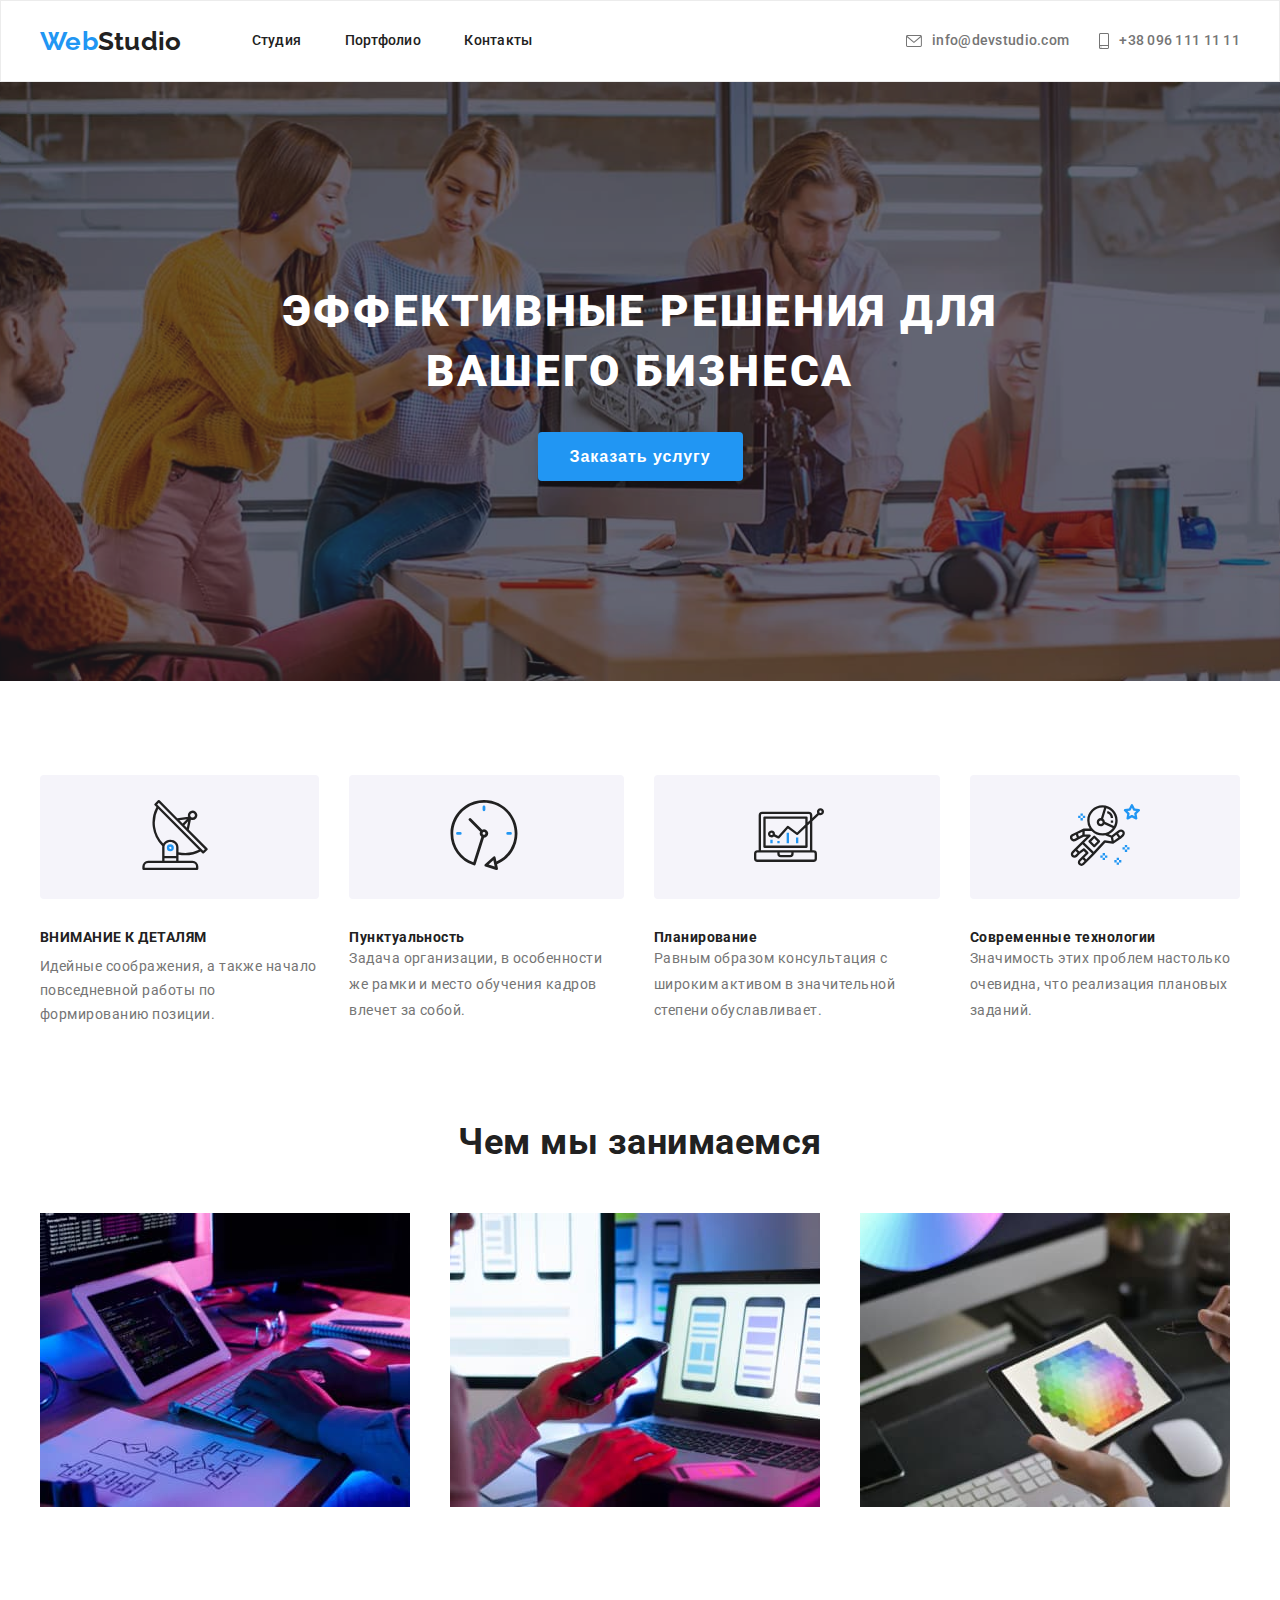
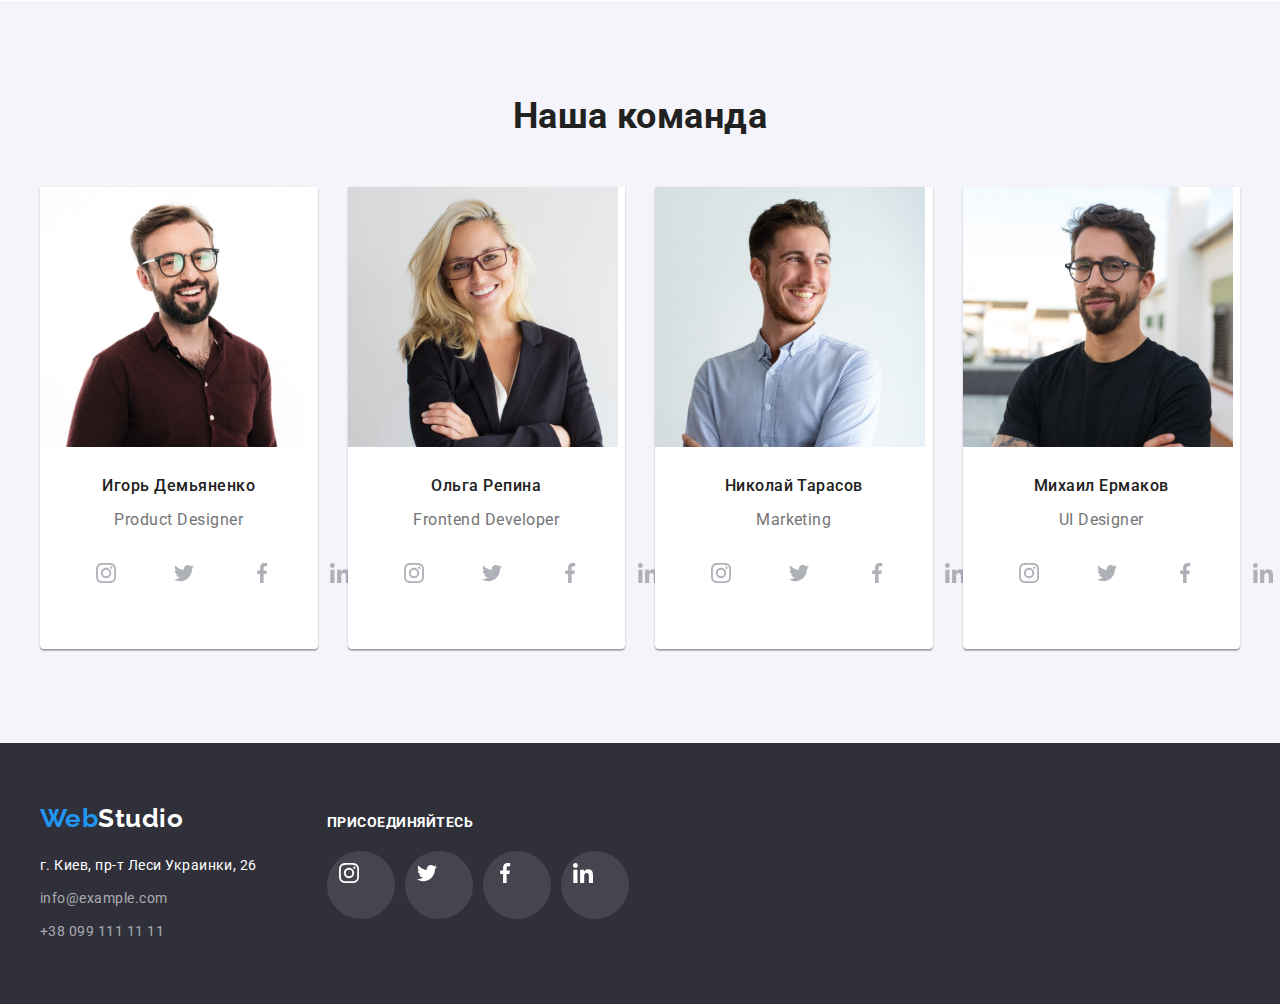
==== index.html @ 0ce3b3eb "add 4 hw" ====
<!DOCTYPE html>
<html lang="ru">

	<head>
		<meta charset="UTF-8">
		<meta http-equiv="X-UA-Compatible" content="IE=edge">
		<meta name="viewport" content="width=device-width, initial-scale=1.0">
		<link rel="stylesheet" href="https://cdnjs.cloudflare.com/ajax/libs/modern-normalize/1.1.0/modern-normalize.min.css" integrity="sha512-wpPYUAdjBVSE4KJnH1VR1HeZfpl1ub8YT/NKx4PuQ5NmX2tKuGu6U/JRp5y+Y8XG2tV+wKQpNHVUX03MfMFn9Q==" crossorigin="anonymous" referrerpolicy="no-referrer" />
		<link rel="stylesheet" href="css/style.css">
		<title>webstudio</title>
	</head>

	<body>
	<div class="wraper">
		<header class="header">
			<div class="header__container">
				<a class="header__logo logo" href="#" lang="en">Web<span>Studio</span></a>
				<nav class="header__menu">
					<ul class="header__list">
						<li class="header__link">
							<a href="./index.html">Студия</a>
						</li>
						<li class="header__link">
							<a href="./portfolio.html">Портфолио</a>
						</li>
						<li class="header__link">
							<a href="">Контакты</a>
						</li>
					</ul>
				</nav>
				<div class="header__rigth">
					<ul class="header__contacts">
						<li class="header__element element-contact">
							<a class="element-contact__link" href="mailto:info@devstudio.com">
								<div class="element-contact__icon-block">
									<svg class="element-contact__icon" width="16" height="12">
										<use href="./img/svg/symbol-defs.svg#icon-envelope"></use>
									</svg>
								</div>
								<p class="element-contact__text">info@devstudio.com</p> 
							</a>
						</li>
						<li class="header__element element-contact">
							<a class="element-contact__link" href="tel:+380961111111">
								<div class="element-contact__icon-block">
									<svg class="element-contact__icon" width="10" height="16">
										<use href="./img/svg/symbol-defs.svg#icon-smartphone"></use>
									</svg>
								</div>
								<p class="element-contact__text">+38 096 111 11 11</p> 
							</a>
						</li>
					</ul>
				</div>
			</div>
		</header>

		<main class="main">
			<section class="main__hero hero">
				<div class="hero__container">
					<h1 class="hero__title main-title" >Эффективные решения для вашего бизнеса</h1>
					<button class="hero__button button" type="button"> Заказать услугу</button>
				</div>
			</section>

			<section class="main__principles principles">
				<div class="principles__container">
					<h2 class="principles__title title visually-hidden">Наши принципы</h2>
					<ul class="principles__list">
						<li class="principles__iteam item-principles">
							<div class="item-principles__icon-block">
								<svg class="item-principles__icon" width="70" height="70" >
									<use href="./img/svg/symbol-defs.svg#icon-antenna"></use>
								</svg>
							</div>
							<h3 class="item-principles__title title-h3">Внимание к деталям</h3>
							<p class="item-principles__subtitle subtitle-h3">Идейные соображения, а также начало повседневной работы по формированию позиции.</p>
						</li>
						<li class="principles__iteam item-principles">
							<div class="item-principles__icon-block">
								<svg class="item-principles__icon" width="70" height="70" >
									<use href="./img/svg/symbol-defs.svg#icon-clock"></use>
								</svg>
							</div>
							<h3 class="title-h3">Пунктуальность</h3>
							<p class="subtitle-h3">Задача организации, в особенности же рамки и место обучения кадров влечет за собой.</p>
						</li>
						<li class="principles__iteam item-principles">
							<div class="item-principles__icon-block">
								<svg class="item-principles__icon" width="70" height="70" >
									<use href="./img/svg/symbol-defs.svg#icon-diagram"></use>
								</svg>
							</div>
							<h3 class="title-h3">Планирование</h3>
							<p class="subtitle-h3">Равным образом консультация с широким активом в значительной степени обуславливает.</p>
						</li>
						<li class="principles__iteam item-principles">
							<div class="item-principles__icon-block">
								<svg class="item-principles__icon" width="70" height="70" >
									<use href="./img/svg/symbol-defs.svg#icon-astronaut"></use>
								</svg>
							</div>
							<h3 class="title-h3">Современные технологии</h3>
							<p class="subtitle-h3">Значимость этих проблем настолько очевидна, что реализация плановых заданий.</p>
						</li>
					</ul>
				</div>
			</section>

			<section class="main__works works">
				<div class="works__container">
					<h2 class="works__title title">Чем мы занимаемся</h2>
					<ul class="works__list">
						<li class="works__foto">
							<img src="./img/webstudio/work/img1.jpg" alt="работа над проектами" width="370">
						</li>
						<li class="works__foto">
							<img src="./img/webstudio/work/img2.jpg" alt="работа над проектами" width="370">
						</li>
						<li class="works__foto">
							<img src="./img/webstudio/work/img3.jpg" alt="работа над проектами" width="370">
						</li>
					</ul>
				</div>
			</section>
			
			<section class="main__team team">
				<div class="team__container">
					<h2 class="team__title title">Наша команда</h2>
					<ul class="team__list">
						<li class="team__iteam iteam-card">
							<img class="iteam-card__img" src="./img/webstudio/team/productdesigner.jpg" alt="фото Игорь Демьяненко" width="270">
							<div class="iteam-card__text">
								<h3 class="iteam-card__title title-h3">Игорь Демьяненко</h3>
								<p class="iteam-card__subtitle subtitle-h3" lang="en">Product Designer</p>
								<ul class="iteam-card__social-list">
									<li class="iteam-card__social-iteam">
										<a href="" class="iteam-card__icon-link social-icon">
											<svg class="iteam-card__icon" width="20" height="20">
												<use href="./img/svg/symbol-defs.svg#icon-instagram"></use>
											</svg>
										</a>
									</li>
									<li class="iteam-card__social-iteam">
										<a href="" class="iteam-card__icon-link social-icon">
											<svg class="iteam-card__icon" width="20" height="20">
												<use href="./img/svg/symbol-defs.svg#icon-twitter"></use>
											</svg>
										</a>
									</li>
									<li class="iteam-card__social-iteam">
										<a href="" class="iteam-card__icon-link social-icon">
											<svg class="iteam-card__icon" width="20" height="20">
												<use href="./img/svg/symbol-defs.svg#icon-facebook"></use>
											</svg>
										</a>
									</li>
									<li class="iteam-card__social-iteam">
										<a href="" class="iteam-card__icon-link social-icon">
											<svg class="iteam-card__icon" width="20" height="20">
												<use href="./img/svg/symbol-defs.svg#icon-linkedin"></use>
											</svg>
										</a>
									</li>
								</ul>
							</div>
						</li>
						<li class="team__iteam iteam-card">
							<img class="iteam-card__img" src="./img/webstudio/team/frontenddeveloper.jpg" alt="фото Ольга Репина" width="270">
							<div class="iteam-card__text">
								<h3 class="iteam-card__title title-h3">Ольга Репина</h3>
								<p class="iteam-card__subtitle subtitle-h3" lang="en">Frontend Developer</p>
								<ul class="iteam-card__social-list">
									<li class="iteam-card__social-iteam">
										<a href="" class="iteam-card__icon-link social-icon">
											<svg class="iteam-card__icon" width="20" height="20">
												<use href="./img/svg/symbol-defs.svg#icon-instagram"></use>
											</svg>
										</a>
									</li>
									<li class="iteam-card__social-iteam">
										<a href="" class="iteam-card__icon-link social-icon">
											<svg class="iteam-card__icon" width="20" height="20">
												<use href="./img/svg/symbol-defs.svg#icon-twitter"></use>
											</svg>
										</a>
									</li>
									<li class="iteam-card__social-iteam">
										<a href="" class="iteam-card__icon-link social-icon">
											<svg class="iteam-card__icon" width="20" height="20">
												<use href="./img/svg/symbol-defs.svg#icon-facebook"></use>
											</svg>
										</a>
									</li>
									<li class="iteam-card__social-iteam">
										<a href="" class="iteam-card__icon-link social-icon">
											<svg class="iteam-card__icon" width="20" height="20">
												<use href="./img/svg/symbol-defs.svg#icon-linkedin"></use>
											</svg>
										</a>
									</li>
								</ul>
							</div>
						</li>
						<li class="team__iteam iteam-card">
							<img class="iteam-card__img" src="./img/webstudio/team/marketing.jpg" alt="фото Николай Тарасов" width="270">
							<div class="iteam-card__text">
								<h3 class="iteam-card__title title-h3">Николай Тарасов</h3>
								<p class="iteam-card__subtitle subtitle-h3" lang="en">Marketing</p>
								<ul class="iteam-card__social-list">
									<li class="iteam-card__social-iteam">
										<a href="" class="iteam-card__icon-link social-icon">
											<svg class="iteam-card__icon" width="20" height="20">
												<use href="./img/svg/symbol-defs.svg#icon-instagram"></use>
											</svg>
										</a>
									</li>
									<li class="iteam-card__social-iteam">
										<a href="" class="iteam-card__icon-link social-icon">
											<svg class="iteam-card__icon" width="20" height="20">
												<use href="./img/svg/symbol-defs.svg#icon-twitter"></use>
											</svg>
										</a>
									</li>
									<li class="iteam-card__social-iteam">
										<a href="" class="iteam-card__icon-link social-icon">
											<svg class="iteam-card__icon" width="20" height="20">
												<use href="./img/svg/symbol-defs.svg#icon-facebook"></use>
											</svg>
										</a>
									</li>
									<li class="iteam-card__social-iteam">
										<a href="" class="iteam-card__icon-link social-icon">
											<svg class="iteam-card__icon" width="20" height="20">
												<use href="./img/svg/symbol-defs.svg#icon-linkedin"></use>
											</svg>
										</a>
									</li>
								</ul>
							</div>
						</li>
						<li class="team__iteam iteam-card">
							<img class="iteam-card__img" src="./img/webstudio/team/uidesigner.jpg" alt="фото Михаил Ермаков" width="270">
							<div class="iteam-card__text">
								<h3 class="iteam-card__title title-h3">Михаил Ермаков</h3>
								<p class="iteam-card__subtitle subtitle-h3" lang="en">UI Designer</p>
								<ul class="iteam-card__social-list">
									<li class="iteam-card__social-iteam">
										<a href="" class="iteam-card__icon-link social-icon">
											<svg class="iteam-card__icon" width="20" height="20">
												<use href="./img/svg/symbol-defs.svg#icon-instagram"></use>
											</svg>
										</a>
									</li>
									<li class="iteam-card__social-iteam">
										<a href="" class="iteam-card__icon-link social-icon">
											<svg class="iteam-card__icon" width="20" height="20">
												<use href="./img/svg/symbol-defs.svg#icon-twitter"></use>
											</svg>
										</a>
									</li>
									<li class="iteam-card__social-iteam">
										<a href="" class="iteam-card__icon-link social-icon">
											<svg class="iteam-card__icon" width="20" height="20">
												<use href="./img/svg/symbol-defs.svg#icon-facebook"></use>
											</svg>
										</a>
									</li>
									<li class="iteam-card__social-iteam">
										<a href="" class="iteam-card__icon-link social-icon">
											<svg class="iteam-card__icon" width="20" height="20">
												<use href="./img/svg/symbol-defs.svg#icon-linkedin"></use>
											</svg>
										</a>
									</li>
								</ul>
							</div>
						</li>
					</ul>
				</div>
			</section>
		</main>

		<footer class="footer">
			<div class="footer__container">
				<div class="footer__contacts">
					<a class="footer__logo logo" href="" lang="en">Web<span>Studio</span></a>
					<address class="footer__address">
						<ul class="footer__list">
							<li class="footer__link">
								<a  href="https://goo.gl/maps/9fmKYEebHjoqxfCN7" target="_blank" rel="noopener noreferrer">г. Киев, пр-т Леси Украинки, 26</a>
							</li>
							<li class="footer__link">
								<a href="mailto:info@example.com">info@example.com</a>
							</li>
							<li class="footer__link">
								<a href="tel:+380991111111">+38 099 111 11 11</a>
							</li>
						</ul>
					</address>
				</div>
				<div class="footer__social">
					<p class="footer__social-title">присоединяйтесь</p>
					<ul class="footer__social-list social-footer">
						<li class="social-footer__social-iteam">
							<a href="" class="social-footer__icon-link social-icon">
								<svg class="social-footer__icon" width="20" height="20">
									<use href="./img/svg/symbol-defs.svg#icon-instagram"></use>
								</svg>
							</a>
						</li>
						<li class="social-footer__social-iteam">
							<a href="" class="social-footer__icon-link social-icon">
								<svg class="social-footer__icon" width="20" height="20">
									<use href="./img/svg/symbol-defs.svg#icon-twitter"></use>
								</svg>
							</a>
						</li>
						<li class="social-footer__social-iteam">
							<a href="" class="social-footer__icon-link social-icon">
								<svg class="social-footer__icon" width="20" height="20">
									<use href="./img/svg/symbol-defs.svg#icon-facebook"></use>
								</svg>
							</a>
						</li>
						<li class="social-footer__social-iteam">
							<a href="" class="social-footer__icon-link social-icon">
								<svg class="social-footer__icon" width="20" height="20">
									<use href="./img/svg/symbol-defs.svg#icon-linkedin"></use>
								</svg>
							</a>
						</li>
					</ul>
				</div>
			</div>
		</footer>
	</div>
	</body>

</html>
---- css/style.css ----
@import url("https://fonts.googleapis.com/css2?family=Raleway:wght@700&family=Roboto:wght@400;500;700;900&display=swap");
:root {
  --main-color:#2196F3;
  --color-main-dark: #212121;
  --color-second-dark: #757575;
  --color-main-light: #FFFFFF;
  --color-bg-dark: #2F303A;
  --color-bg-light2:#F5F4FA;
  --color-bg-main:#188CE8;
  --color-svg-icon:#AFB1B8;
}

html, body {
  height: 100%;
  min-width: 320px;
}

body {
  font-family: 'Roboto', 'Raleway', sans-serif;
  color: var(--color-main-dark);
  font-size: 16px;
  line-height: 1.17;
  letter-spacing: 0.03em;
}

.wraper {
  width: 100%;
  min-height: 100%;
  overflow: hidden;
  display: -webkit-box;
  display: -ms-flexbox;
  display: flex;
  -webkit-box-orient: vertical;
  -webkit-box-direction: normal;
      -ms-flex-direction: column;
          flex-direction: column;
}

.main {
  -webkit-box-flex: 1;
      -ms-flex: 1 1 auto;
          flex: 1 1 auto;
}

* {
  padding: 0;
  margin: 0;
  border: 0;
}

a {
  text-decoration: none;
  font-style: normal;
}

ol, ul, li {
  list-style: none;
  padding: 0;
}

img {
  vertical-align: top;
  display: block;
  max-width: 100%;
}

button {
  cursor: pointer;
  padding: 0;
  border: 0;
}

h1, h2, h3, h4, h5, h6 {
  font-size: inherit;
  font-weight: inherit;
}

[class*="__container"] {
  max-width: 1200px;
  padding: 0 15px;
  margin: 0 auto;
}

[class*="main__"] {
  padding: 94px 0;
}

.main-title {
  display: block;
  text-align: center;
  font-weight: 900;
  font-size: 44px;
  line-height: 1.36;
  letter-spacing: 0.06em;
  text-transform: uppercase;
  color: var(--color-main-light);
  margin: 0 auto;
}

.title {
  display: block;
  font-weight: 700;
  margin-bottom: 50px;
  font-size: 36px;
  text-align: center;
  color: var(--color-main-dark);
}

.title-h3 {
  font-weight: 700;
  line-height: 1.15;
  color: var(--color-main-dark);
}

.subtitle-h3 {
  line-height: 1.86;
  color: var(--color-second-dark);
}

.logo {
  display: block;
  font-family: 'Raleway', sans-serif;
  font-weight: 700;
  font-size: 26px;
  line-height: 1.19;
  color: var(--main-color);
}

.visually-hidden {
  position: absolute;
  width: 1px;
  height: 1px;
  margin: -1px;
  border: 0;
  padding: 0;
  white-space: nowrap;
  -webkit-clip-path: inset(100%);
          clip-path: inset(100%);
  clip: rect(0 0 0 0);
  overflow: hidden;
}

.social-icon {
  display: inline-block;
  padding: 12px;
  width: 44px;
  height: 44px;
  border-radius: 50%;
  color: var(--color-svg-icon);
}

.social-icon:hover, .social-icon:focus {
  background-color: var(--main-color);
  color: var(--color-main-light);
}

.header {
  background-color: var(--color-main-light);
  text-decoration: none;
  font-size: 14px;
  line-height: 1.14;
  letter-spacing: 0.02em;
  font-weight: 500;
  border: 1px solid #ECECEC;
}

.header__container {
  display: -webkit-box;
  display: -ms-flexbox;
  display: flex;
  -webkit-box-pack: justify;
      -ms-flex-pack: justify;
          justify-content: space-between;
  -webkit-box-align: center;
      -ms-flex-align: center;
          align-items: center;
  height: 80px;
}

.header__logo {
  display: -webkit-box;
  display: -ms-flexbox;
  display: flex;
  -webkit-box-align: center;
      -ms-flex-align: center;
          align-items: center;
  margin-right: 50px;
}

.header__logo span {
  color: var(--color-main-dark);
}

.header__menu {
  -webkit-box-flex: 1;
      -ms-flex: 1 1 auto;
          flex: 1 1 auto;
  display: -webkit-box;
  display: -ms-flexbox;
  display: flex;
  -webkit-box-align: center;
      -ms-flex-align: center;
          align-items: center;
}

.header__link {
  display: inline-block;
  padding: 0 20px;
}

.header__link a {
  color: var(--color-main-dark);
}

.header__link a:hover, .header__link a:focus {
  color: var(--main-color);
}

.header__contacts {
  height: 100%;
  display: -webkit-box;
  display: -ms-flexbox;
  display: flex;
  -webkit-box-align: center;
      -ms-flex-align: center;
          align-items: center;
}

.header__element:not(:last-child) {
  margin-right: 30px;
}

.header .element-contact__link {
  display: -webkit-box;
  display: -ms-flexbox;
  display: flex;
  -webkit-box-align: center;
      -ms-flex-align: center;
          align-items: center;
  color: var(--color-second-dark);
}

.header .element-contact__link:hover, .header .element-contact__link:focus {
  color: var(--main-color);
}

.header .element-contact__icon-block {
  margin-right: 10px;
}

.header .element-contact__icon {
  display: block;
  fill: currentColor;
}

.hero {
  text-align: center;
  padding: 200px 0;
  background-image: url("../img/webstudio/hero/bgoverlay.png"), url("../img/webstudio/hero/bg.jpg");
  background-repeat: no-repeat;
  background-size: cover;
  background-position: center;
  background-color: rgba(47, 48, 58, 0.4), none;
}

.hero__container {
  padding: 0 250px;
}

.hero__title {
  margin-bottom: 30px;
}

.hero__button {
  display: inline-block;
  padding: 10px 32px;
  background-color: var(--main-color);
  border-radius: 4px;
  -webkit-box-shadow: 0px 4px 4px rgba(0, 0, 0, 0.15);
          box-shadow: 0px 4px 4px rgba(0, 0, 0, 0.15);
  font-size: 16px;
  font-weight: 700;
  line-height: 1.86;
  text-align: center;
  letter-spacing: 0.06em;
  color: var(--color-main-light);
}

.hero__button:hover, .hero__button:focus {
  background-color: var(--color-bg-main);
}

.principles {
  padding-bottom: 0;
}

.principles__list {
  display: -webkit-box;
  display: -ms-flexbox;
  display: flex;
  -webkit-box-pack: justify;
      -ms-flex-pack: justify;
          justify-content: space-between;
  font-size: 14px;
}

.principles__iteam:not(:last-child) {
  margin-right: 30px;
}

.item-principles__icon-block {
  padding: 25px 100px;
  background-color: var(--color-bg-light2);
  border-radius: 4px;
  margin-bottom: 30px;
}

.item-principles__title {
  margin-bottom: 10px;
  text-transform: uppercase;
}

.item-principles__subtitle {
  line-height: 1.71;
}

.works__list {
  display: -webkit-box;
  display: -ms-flexbox;
  display: flex;
  -ms-flex-wrap: wrap;
      flex-wrap: wrap;
}

.works__foto {
  width: calc((100% - 60px) / 3);
}

.works__foto:not(:last-child) {
  margin-right: 30px;
}

.team {
  background-color: var(--color-bg-light2);
}

.team__list {
  display: -webkit-box;
  display: -ms-flexbox;
  display: flex;
}

.team__iteam {
  width: calc((100% - 90px) / 4);
  text-align: center;
  background-color: var(--color-main-light);
  -webkit-box-shadow: 0px 1px 3px rgba(0, 0, 0, 0.12), 0px 1px 1px rgba(0, 0, 0, 0.14), 0px 2px 1px rgba(0, 0, 0, 0.2);
          box-shadow: 0px 1px 3px rgba(0, 0, 0, 0.12), 0px 1px 1px rgba(0, 0, 0, 0.14), 0px 2px 1px rgba(0, 0, 0, 0.2);
  border-radius: 0px 0px 4px 4px;
}

.team__iteam:not(:last-child) {
  margin-right: 30px;
}

.iteam-card__text {
  padding: 30px 32px;
}

.iteam-card__title {
  margin-bottom: 10px;
  font-weight: 500;
}

.iteam-card__subtitle {
  margin-bottom: 16px;
}

.iteam-card__social-list {
  display: -webkit-box;
  display: -ms-flexbox;
  display: flex;
}

.iteam-card__social-iteam:not(:last-child) {
  margin-right: 10px;
}

.iteam-card__icon {
  fill: currentColor;
}

.footer {
  background-color: var(--color-bg-dark);
  padding: 60px 0;
}

.footer__container {
  display: -webkit-box;
  display: -ms-flexbox;
  display: flex;
}

.footer__contacts {
  margin-right: 70px;
}

.footer__logo {
  margin-bottom: 20px;
}

.footer__logo span {
  color: var(--color-main-light);
}

.footer__link {
  display: block;
  margin-bottom: 9px;
}

.footer__link a {
  font-size: 14px;
  line-height: 1.71;
  color: rgba(255, 255, 255, 0.6);
}

.footer__link:first-child a {
  color: var(--color-main-light);
}

.footer__link:last-child {
  margin-bottom: 0;
}

.footer__link a:hover, .footer__link a:focus {
  color: var(--main-color);
}

.footer__social {
  margin-top: 12px;
}

.footer__social-title {
  margin-bottom: 20px;
  font-weight: 700;
  font-size: 14px;
  line-height: 1.14;
  text-transform: uppercase;
  color: var(--color-main-light);
}

.social-footer {
  display: -webkit-box;
  display: -ms-flexbox;
  display: flex;
}

.social-footer__social-iteam:not(:last-child) {
  margin-right: 10px;
}

.social-footer__icon-link {
  color: var(--color-main-light);
  background-color: rgba(255, 255, 255, 0.1);
}

.social-footer__icon {
  fill: currentColor;
}

.buttons {
  display: inline-block;
  text-align: center;
  padding: 6px 22px;
  height: 38px;
  font-weight: 500;
  line-height: 1.63;
  letter-spacing: 0.03em;
  color: var(--color-main-dark);
  background-color: var(--color-bg-light2);
  border-radius: 4px;
}

.buttons:hover, .buttons:focus {
  color: var(--color-main-light);
  background-color: var(--main-color);
  -webkit-box-shadow: 0px 3px 1px rgba(0, 0, 0, 0.1), 0px 1px 2px rgba(0, 0, 0, 0.08), 0px 2px 2px rgba(0, 0, 0, 0.12);
          box-shadow: 0px 3px 1px rgba(0, 0, 0, 0.1), 0px 1px 2px rgba(0, 0, 0, 0.08), 0px 2px 2px rgba(0, 0, 0, 0.12);
}

.element-portfolio__card {
  display: block;
}

.element-portfolio__img img {
  width: 100%;
  height: 100%;
  -o-object-fit: cover;
     object-fit: cover;
  -o-object-position: center;
     object-position: center;
}

.element-portfolio__text {
  border: 1px solid #EEEEEE;
  border-top: none;
  padding: 20px 24px;
}

.element-portfolio__title {
  margin-bottom: 4px;
  font-size: 18px;
  font-weight: 700;
  line-height: 2;
  letter-spacing: 0.06em;
  color: var(--color-main-dark);
}

.element-portfolio__subtitle {
  line-height: 1.87;
  color: var(--color-second-dark);
}

.portfolio__title {
  color: var(--color-main-dark);
  margin-bottom: 50px;
}

.portfolio__menu {
  margin-bottom: 50px;
}

.portfolio__list {
  display: -webkit-box;
  display: -ms-flexbox;
  display: flex;
  -webkit-box-pack: center;
      -ms-flex-pack: center;
          justify-content: center;
}

.portfolio__item {
  margin-right: 8px;
}

.portfolio__item:last-child {
  margin-right: 0;
}

.portfolio__row {
  display: -webkit-box;
  display: -ms-flexbox;
  display: flex;
  -ms-flex-wrap: wrap;
      flex-wrap: wrap;
}

.portfolio__element {
  width: calc((100% - 60px) / 3);
  background-color: var(--color-main-light);
}

.portfolio__element:not(:nth-child(3n)) {
  margin-right: 30px;
}

.portfolio__element:not(:nth-last-child(-n + 3)) {
  margin-bottom: 30px;
}
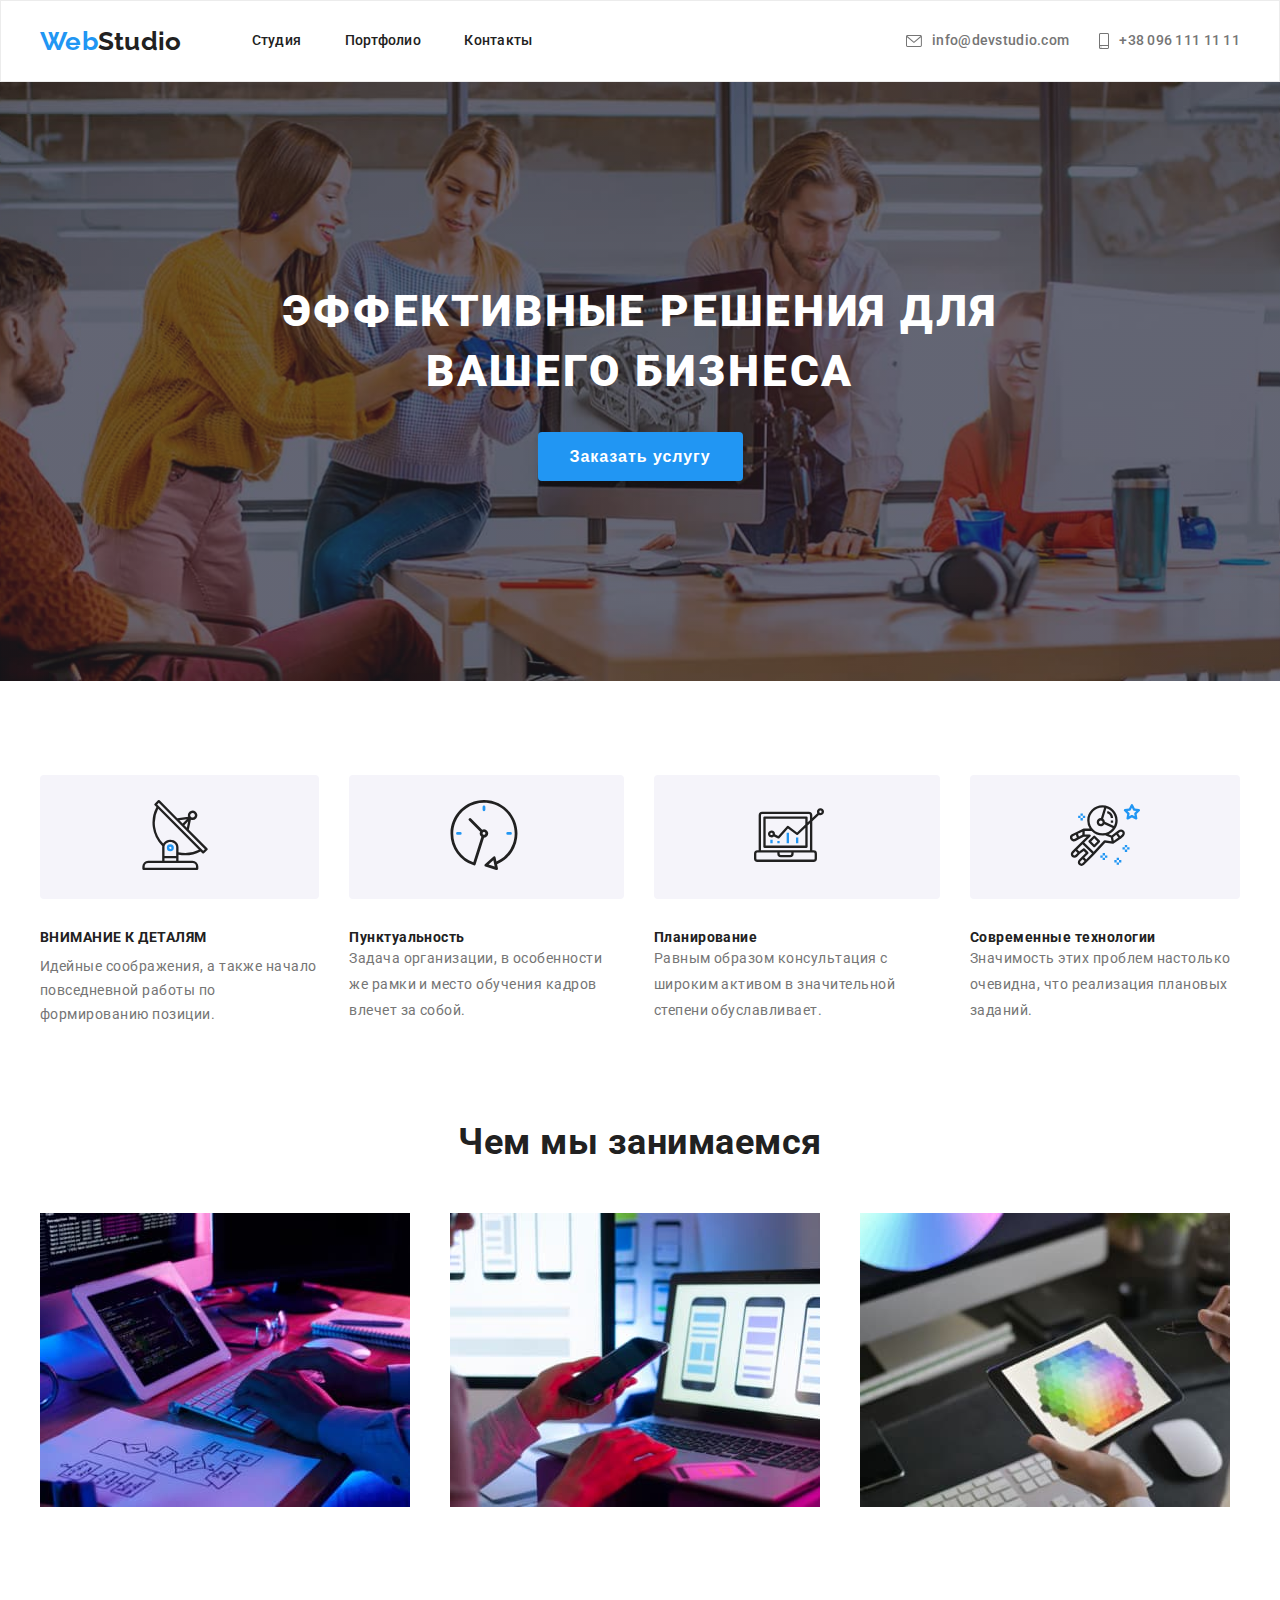
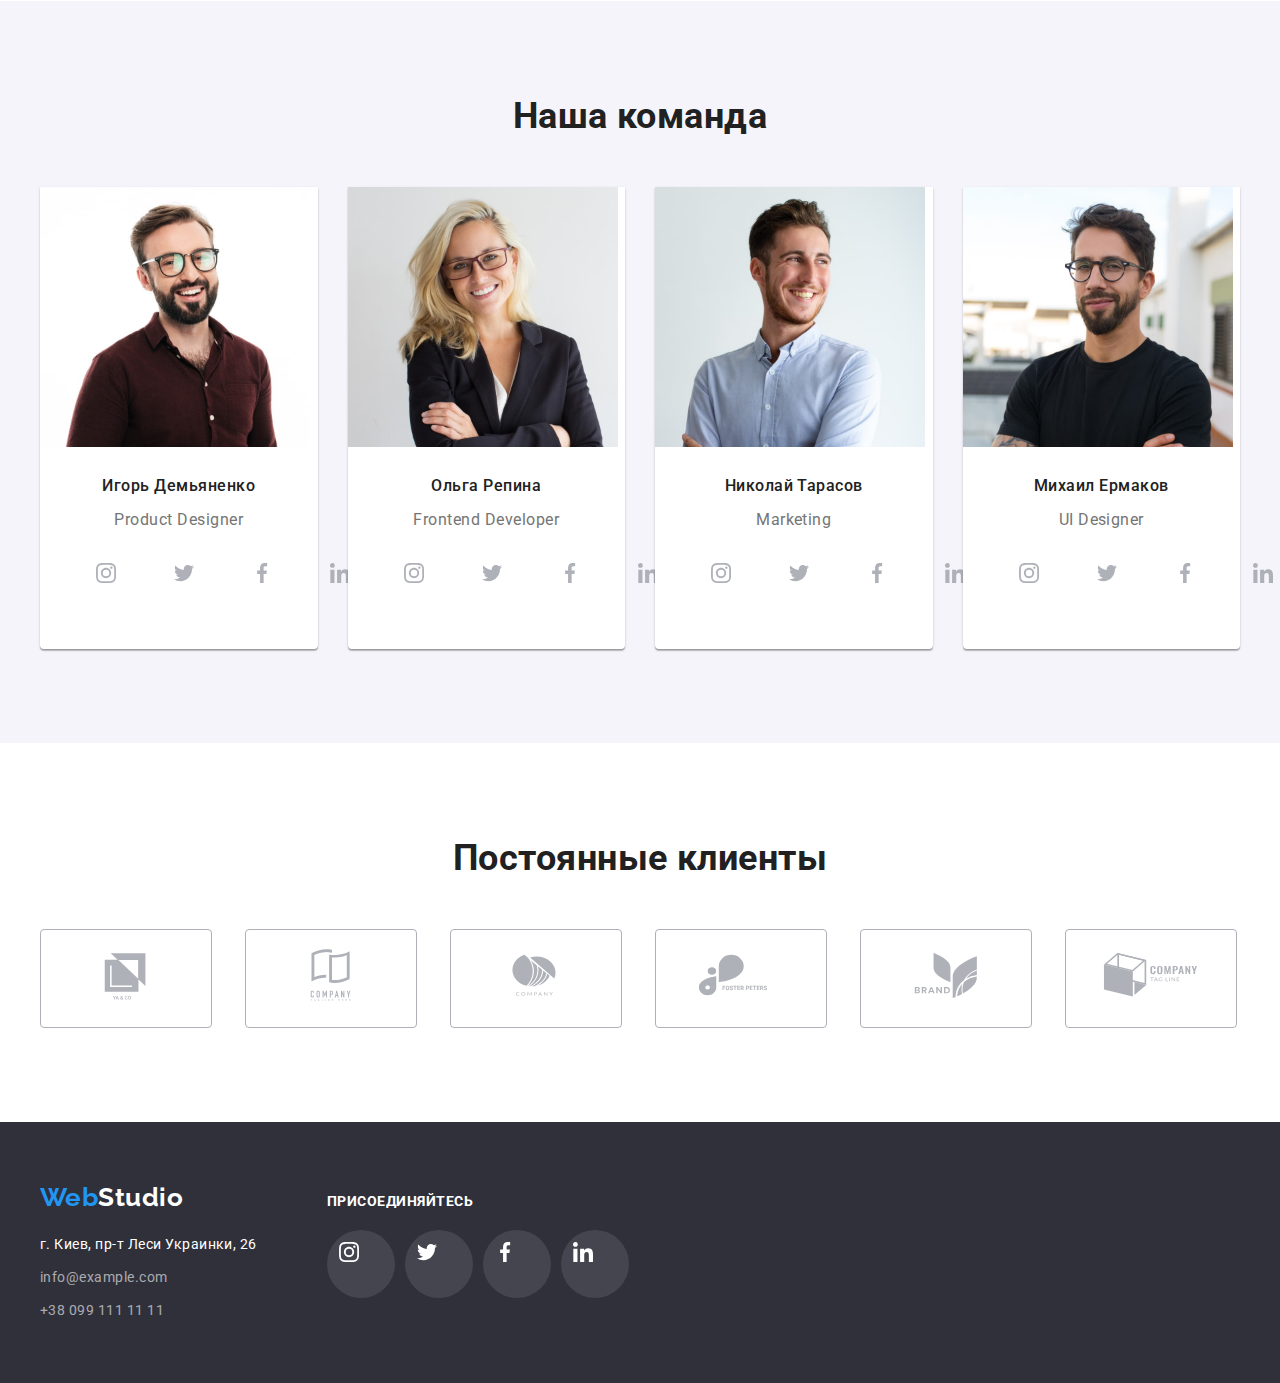
==== commit aaeef764: "add section clients" ====
--- a/index.html
+++ b/index.html
@@ -275,6 +275,56 @@
 									</li>
 								</ul>
 							</div>
+						</li>
+					</ul>
+				</div>
+			</section>
+
+			<section class="main__clients clients">
+				<div class="clients__container">
+					<h2 class="clients__title title">Постоянные клиенты</h2>
+					<ul class="clients__list">
+						<li class="clients__logo">
+							<a href="" class="clients__icon-link">
+								<svg class="clients__icon" width="106" height="60" >
+									<use href="./img/svg/symbol-defs.svg#icon-Logo1"></use>
+								</svg>
+							</a>
+						</li>
+						<li class="clients__logo">
+							<a href="" class="clients__icon-link">
+								<svg class="clients__icon" width="106" height="60" >
+									<use href="./img/svg/symbol-defs.svg#icon-Logo2"></use>
+								</svg>
+							</a>
+						</li>
+						<li class="clients__logo">
+							<a href="" class="clients__icon-link">
+								<svg class="clients__icon" width="106" height="60" >
+									<use href="./img/svg/symbol-defs.svg#icon-Logo3"></use>
+								</svg>
+							</a>
+						</li>
+						<li class="clients__logo">
+							<a href="" class="clients__icon-link">
+								<svg class="clients__icon" width="106" height="60" >
+									<use href="./img/svg/symbol-defs.svg#icon-Logo4"></use>
+								</svg>
+							</a>
+						</li>
+						<li class="clients__logo">
+							<a href="" class="clients__icon-link">
+								<svg class="clients__icon" width="106" height="60" >
+									<use href="./img/svg/symbol-defs.svg#icon-Logo5"></use>
+								</svg>
+							</a>
+						</li>
+						<li class="clients__logo">
+							<a href="" class="clients__icon-link">
+								<svg class="clients__icon" width="106" height="60" >
+									<use href="./img/svg/symbol-defs.svg#icon-Logo6"></use>
+								</svg>
+							</a>
 						</li>
 					</ul>
 				</div>
--- a/css/style.css
+++ b/css/style.css
@@ -256,11 +256,14 @@
 .hero {
   text-align: center;
   padding: 200px 0;
-  background-image: url("../img/webstudio/hero/bgoverlay.png"), url("../img/webstudio/hero/bg.jpg");
+  max-width: 1600px;
+  margin: 0 auto;
+  background-color: var(--color-bg-dark);
+  background-image: -webkit-gradient(linear, left top, right top, from(rgba(47, 48, 58, 0.4)), to(rgba(47, 48, 58, 0.4))), url("../img/webstudio/hero/bg.jpg");
+  background-image: linear-gradient(to right, rgba(47, 48, 58, 0.4), rgba(47, 48, 58, 0.4)), url("../img/webstudio/hero/bg.jpg");
   background-repeat: no-repeat;
   background-size: cover;
   background-position: center;
-  background-color: rgba(47, 48, 58, 0.4), none;
 }
 
 .hero__container {
@@ -390,6 +393,36 @@
   fill: currentColor;
 }
 
+.clients__list {
+  display: -webkit-box;
+  display: -ms-flexbox;
+  display: flex;
+}
+
+.clients__logo {
+  width: calc((100% - 150px) / 6);
+}
+
+.clients__logo:not(:last-child) {
+  margin-right: 30px;
+}
+
+.clients__icon-link {
+  padding: 16px 32px;
+  display: inline-block;
+  border: 1px solid var(--color-svg-icon);
+  border-radius: 4px;
+  color: var(--color-svg-icon);
+}
+
+.clients__icon-link:hover, .clients__icon-link:focus {
+  color: var(--main-color);
+}
+
+.clients__icon {
+  fill: currentColor;
+}
+
 .footer {
   background-color: var(--color-bg-dark);
   padding: 60px 0;
@@ -488,6 +521,11 @@
           box-shadow: 0px 3px 1px rgba(0, 0, 0, 0.1), 0px 1px 2px rgba(0, 0, 0, 0.08), 0px 2px 2px rgba(0, 0, 0, 0.12);
 }
 
+.element-portfolio:hover {
+  -webkit-box-shadow: 0px 1px 1px rgba(0, 0, 0, 0.12), 0px 4px 4px rgba(0, 0, 0, 0.06), 1px 4px 6px rgba(0, 0, 0, 0.16);
+          box-shadow: 0px 1px 1px rgba(0, 0, 0, 0.12), 0px 4px 4px rgba(0, 0, 0, 0.06), 1px 4px 6px rgba(0, 0, 0, 0.16);
+}
+
 .element-portfolio__card {
   display: block;
 }
